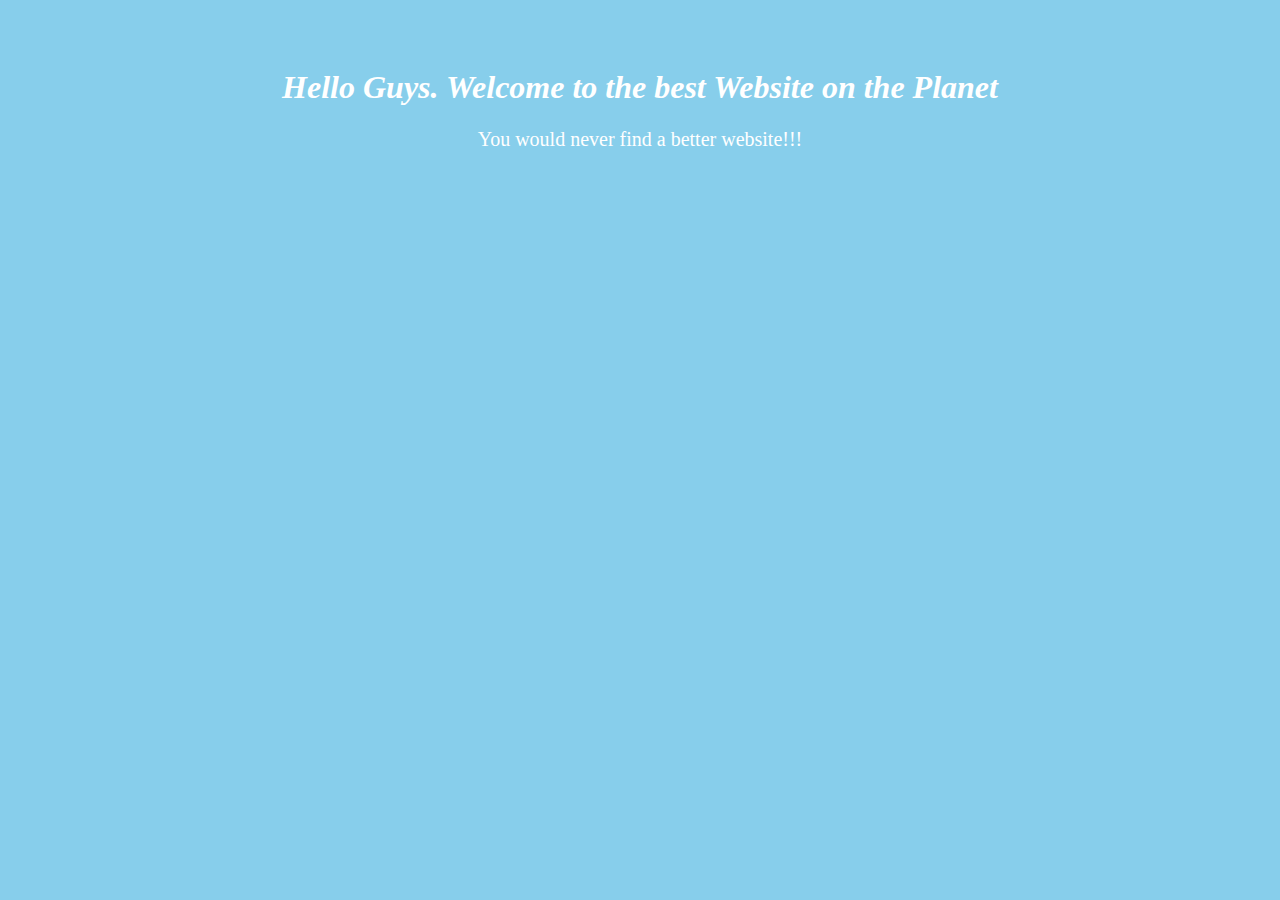
==== UI/index.html @ 62457e07 "feature/ui : Added ui directory and created the index.html" ====
<!DOCTYPE html>
<html>
<head>
    <meta charset="utf-8" />
    <meta http-equiv="X-UA-Compatible" content="IE=edge">
    <title>Page Title</title>
    <meta name="viewport" content="width=device-width, initial-scale=1">
    <link rel="stylesheet" type="text/css" media="screen" href="assets/css/main.css" />
    
</head>
<body>
    <h1 class="header">Hello Guys. Welcome to the best Website on the Planet</h1>
    <p class="para">You would never find a better website!!!</p>
    <script src="assets/js/main.js"></script>
</body>
</html>
---- UI/assets/css/main.css ----
body{
    padding:40px;
    background-color: skyblue;
    text-align: center;
}

.header{
    color: #fff;
    font-style: oblique;
}
.para{
    color: #fff;
    font-family: verdana;
    font-size:20px;
}
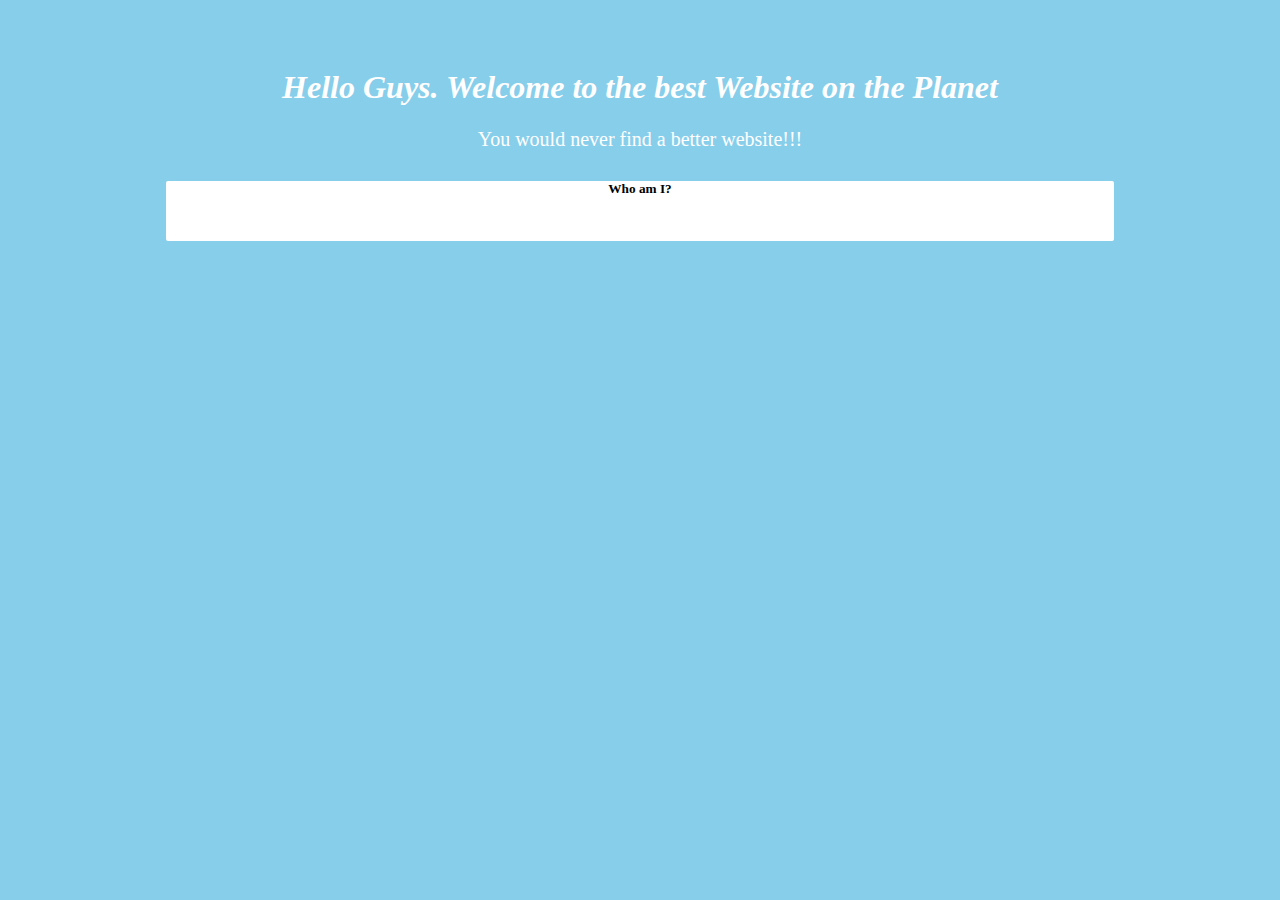
==== commit d64fce5a: "feature/ui : update" ====
--- a/UI/index.html
+++ b/UI/index.html
@@ -11,6 +11,9 @@
 <body>
     <h1 class="header">Hello Guys. Welcome to the best Website on the Planet</h1>
     <p class="para">You would never find a better website!!!</p>
+    <div class="container" id="cont">
+        <h5>Who am I?</h5>
+    </div>
     <script src="assets/js/main.js"></script>
 </body>
 </html>--- a/UI/assets/css/main.css
+++ b/UI/assets/css/main.css
@@ -12,4 +12,14 @@
     color: #fff;
     font-family: verdana;
     font-size:20px;
+}
+.container{
+    margin-left: auto;
+    margin-right: auto;
+    width:80%;
+    height: 60px;
+    background: #fff;
+    margin-top: 30px;
+    border-radius: 2px;
+    text-align: center;
 }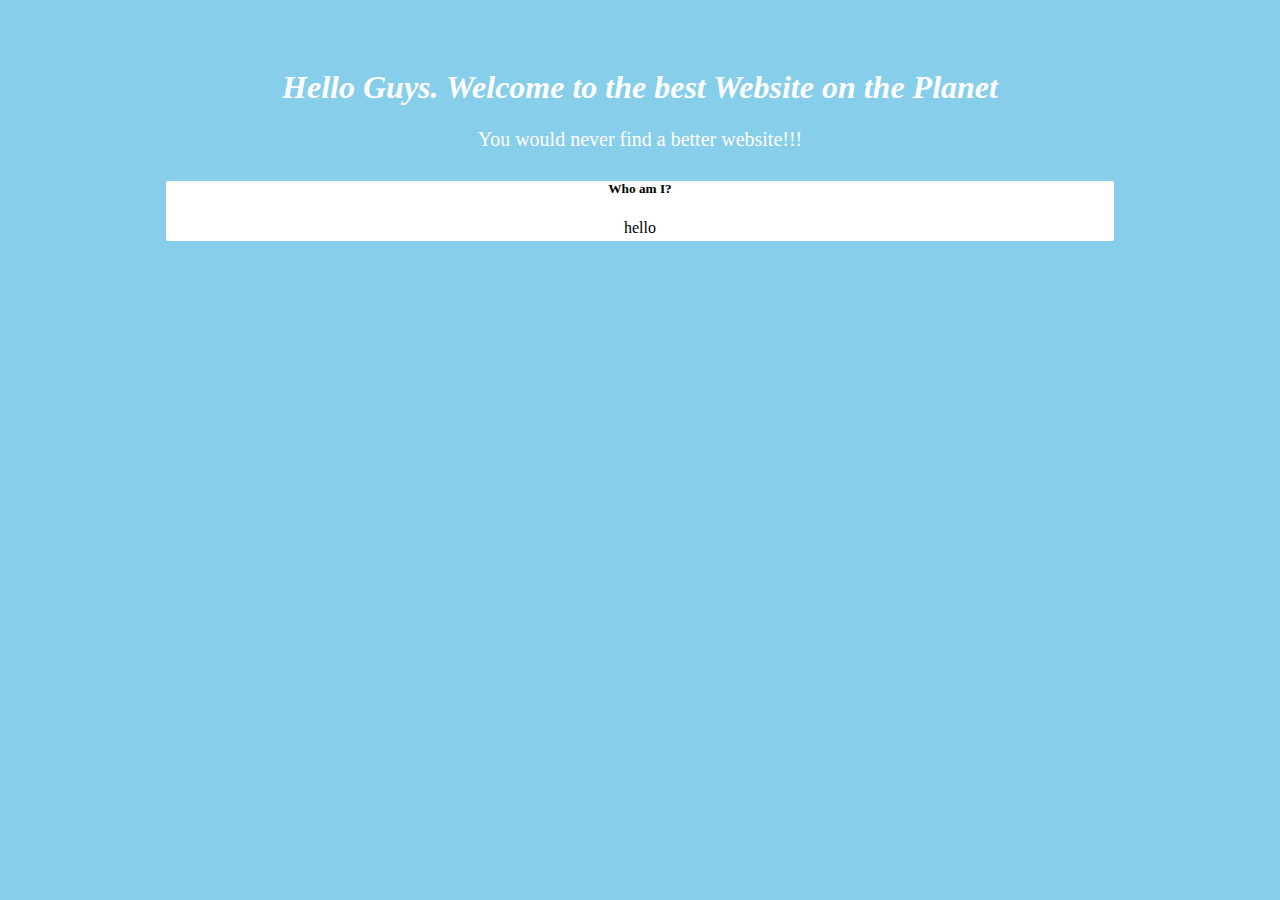
==== commit 4e30b155: "feature/ui: side" ====
--- a/UI/index.html
+++ b/UI/index.html
@@ -13,6 +13,7 @@
     <p class="para">You would never find a better website!!!</p>
     <div class="container" id="cont">
         <h5>Who am I?</h5>
+        <p id="greeting">hello</p>
     </div>
     <script src="assets/js/main.js"></script>
 </body>
--- a/UI/assets/css/main.css
+++ b/UI/assets/css/main.css
@@ -22,4 +22,8 @@
     margin-top: 30px;
     border-radius: 2px;
     text-align: center;
+}
+
+#greetings{
+    font-style: italic;
 }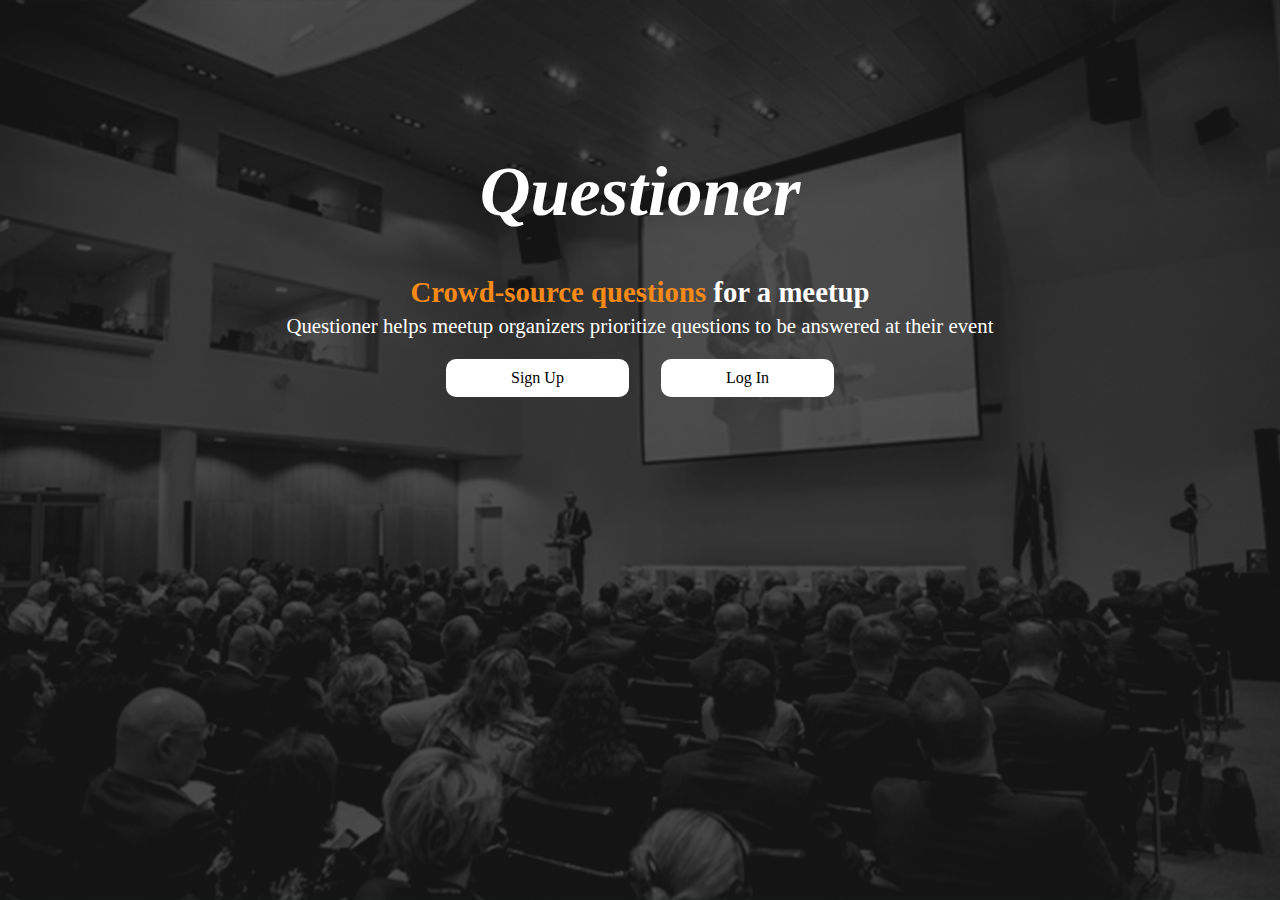
==== commit 8a1c987d: "feature/ui: registration update" ====
--- a/UI/index.html
+++ b/UI/index.html
@@ -9,12 +9,21 @@
     
 </head>
 <body>
-    <h1 class="header">Hello Guys. Welcome to the best Website on the Planet</h1>
-    <p class="para">You would never find a better website!!!</p>
-    <div class="container" id="cont">
-        <h5>Who am I?</h5>
-        <p id="greeting">hello</p>
-    </div>
+    
+            <div class="logo-container">
+                    <h1 class="logo">Questioner</h1>
+            </div>
+                
+            <div class="main-container"><p class="main">
+                        <span>Crowd-source questions</span> for a meetup</p>
+                    <p>Questioner helps meetup organizers prioritize questions to be answered at their event </p>
+            </div>
+                
+            <div class="button-container">
+                    <a href="#" class="register-button">Sign Up</a>
+                    <a href="#" class="sign-in-button">Log In</a>
+            </div>
+        
     <script src="assets/js/main.js"></script>
 </body>
 </html>--- a/UI/assets/css/main.css
+++ b/UI/assets/css/main.css
@@ -1,29 +1,84 @@
 body{
     padding:40px;
-    background-color: skyblue;
+    background-color: rgb(39, 50, 54);
+    background-image: url("../img/bckgrd.png");
+    background-attachment:fixed;
     text-align: center;
+    background-size: cover;
+    background-repeat: no-repeat;
+    font-size: 100%;
+    margin: 4rem;
 }
 
-.header{
+.logo{
     color: #fff;
     font-style: oblique;
+    font-size: 4.4em;
 }
-.para{
+.logo:hover{
+    color: #f68A17;
+    text-shadow: #fff;
+}
+.logo-container{
+margin-bottom: -2rem;
+}
+
+.main{
     color: #fff;
     font-family: verdana;
-    font-size:20px;
+    font-size: 1.8em;
+    font-weight: bold;
+    margin-bottom: -1rem;
 }
-.container{
+.main-container{
+   
+    display: flex;
+    justify-content: center;
+    flex-wrap: wrap;
+    max-width: 70%;
     margin-left: auto;
     margin-right: auto;
-    width:80%;
-    height: 60px;
-    background: #fff;
-    margin-top: 30px;
-    border-radius: 2px;
-    text-align: center;
 }
 
-#greetings{
-    font-style: italic;
+span{
+    color: #f68A17;
+}
+
+p{
+    color:#fff;
+    font-size: 1.3em;
+    font-style: verdana;
+}
+
+a{
+    text-decoration: none;
+}
+a:hover{
+    background-color: #f68A17;
+    color: white;
+}
+.register-button{
+    background-color: #fff;
+    color: black;
+    border: medium;
+    font-size: 1em;
+    border-radius: 10px;
+    padding: 10px 65px 10px 65px;
+    margin-right: 1rem;
+}
+.sign-in-button{
+    background-color: #fff;
+    color: black;
+    border: medium;
+    font-size: 1.0em;
+    border-radius: 10px;
+    padding: 10px 65px 10px 65px;
+    margin-left: 1rem;
+}
+.button-container{
+    max-width: 60%;
+    display: flex;
+    justify-content: center;
+    margin-left: auto;
+    margin-right: auto;
 }